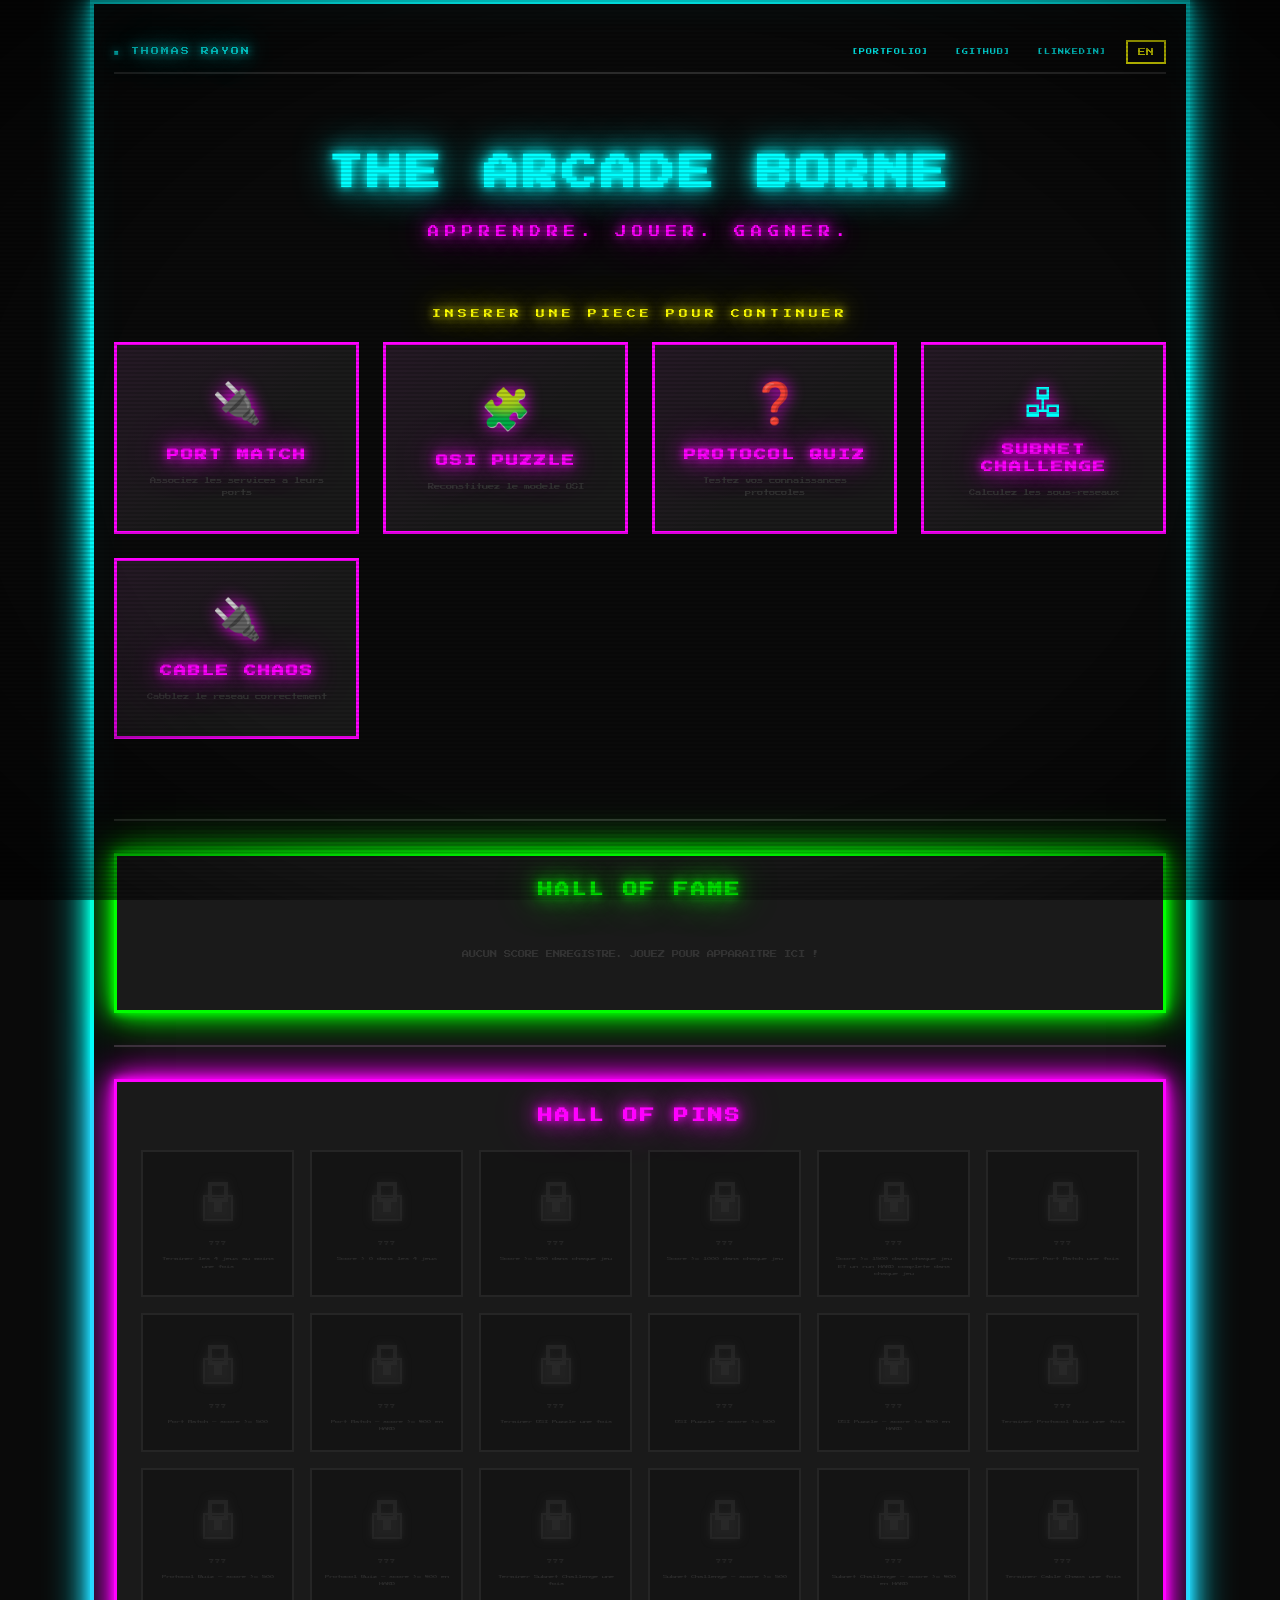
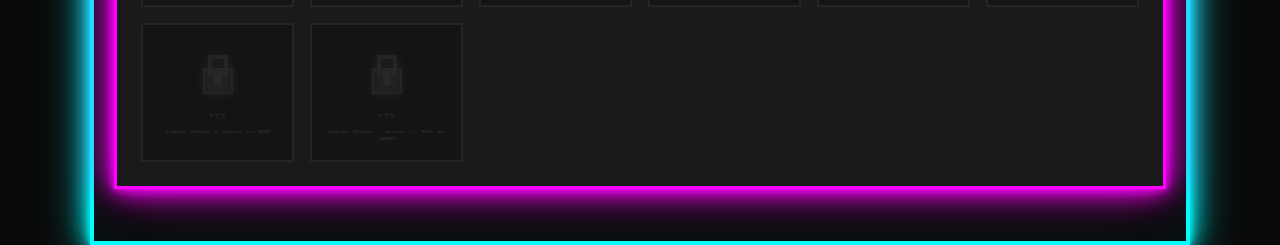
==== index.html @ 7eea2a49 "Initial commit — The Arcade Borne v1.0" ====
<!DOCTYPE html>
<html lang="fr">
<head>
  <meta charset="UTF-8">
  <meta name="viewport" content="width=device-width, initial-scale=1.0">
  <meta name="description" content="The Arcade Borne — Jeux educatifs reseau et systeme. Apprenez les ports, le modele OSI, les protocoles et les sous-reseaux en jouant.">
  <title>THE ARCADE BORNE</title>
  <link rel="preconnect" href="https://fonts.googleapis.com">
  <link rel="preconnect" href="https://fonts.gstatic.com" crossorigin>
  <link href="https://fonts.googleapis.com/css2?family=Press+Start+2P&display=swap" rel="stylesheet">
  <link rel="stylesheet" href="css/style.css">
</head>
<body>

  <main class="arcade-screen" role="main">

    <!-- HEADER -->
    <header class="site-header">
      <span class="site-header__logo">&#x25A0; THOMAS RAYON</span>
      <div class="site-header__controls">
        <a href="https://thmsryn.github.io/" class="header-link" target="_blank" rel="noopener" aria-label="Portfolio de Thomas Rayon">[PORTFOLIO]</a>
        <a href="https://github.com/ThmsRyn" class="header-link" target="_blank" rel="noopener" aria-label="GitHub de Thomas Rayon">[GITHUB]</a>
        <a href="https://www.linkedin.com/in/thomas-rayon-6a90001b5/" class="header-link" target="_blank" rel="noopener" aria-label="LinkedIn de Thomas Rayon">[LINKEDIN]</a>
        <button
          id="lang-toggle"
          class="btn-lang"
          aria-label="Changer de langue"
        >EN</button>
      </div>
    </header>

    <!-- HERO -->
    <section class="hero" aria-labelledby="site-title">
      <h1 class="hero__title" id="site-title" data-i18n="site_title">THE ARCADE BORNE</h1>
      <p class="hero__subtitle" data-i18n="site_subtitle">APPRENDRE. JOUER. GAGNER.</p>
    </section>

    <!-- INSERT COIN -->
    <p class="insert-coin" aria-hidden="true" data-i18n="insert_coin">INSERER UNE PIECE POUR CONTINUER</p>

    <!-- GAME GRID -->
    <section aria-label="Jeux disponibles">
      <div class="game-grid">

        <a href="games/port-match.html" class="game-card" aria-label="Port Match — Associez les services a leurs ports">
          <div class="game-card__icon" aria-hidden="true">&#x1F50C;</div>
          <h2 class="game-card__title" data-i18n="game_port_match">PORT MATCH</h2>
          <p class="game-card__desc" data-i18n="desc_port_match">Associez les services a leurs ports</p>
        </a>

        <a href="games/osi-puzzle.html" class="game-card" aria-label="OSI Puzzle — Reconstituez le modele OSI">
          <div class="game-card__icon" aria-hidden="true">&#x1F9E9;</div>
          <h2 class="game-card__title" data-i18n="game_osi_puzzle">OSI PUZZLE</h2>
          <p class="game-card__desc" data-i18n="desc_osi_puzzle">Reconstituez le modele OSI</p>
        </a>

        <a href="games/protocol-quiz.html" class="game-card" aria-label="Protocol Quiz — Testez vos connaissances protocoles">
          <div class="game-card__icon" aria-hidden="true">&#x2753;</div>
          <h2 class="game-card__title" data-i18n="game_protocol_quiz">PROTOCOL QUIZ</h2>
          <p class="game-card__desc" data-i18n="desc_protocol_quiz">Testez vos connaissances protocoles</p>
        </a>

        <a href="games/subnet-challenge.html" class="game-card" aria-label="Subnet Challenge — Calculez les sous-reseaux">
          <div class="game-card__icon" aria-hidden="true">&#x1F5A7;</div>
          <h2 class="game-card__title" data-i18n="game_subnet_challenge">SUBNET CHALLENGE</h2>
          <p class="game-card__desc" data-i18n="desc_subnet_challenge">Calculez les sous-reseaux</p>
        </a>

        <a href="games/cable-chaos.html" class="game-card" aria-label="Cable Chaos — Cabblez le reseau correctement">
          <div class="game-card__icon" aria-hidden="true">&#x1F50C;</div>
          <h2 class="game-card__title" data-i18n="game_cable_chaos">CABLE CHAOS</h2>
          <p class="game-card__desc" data-i18n="desc_cable_chaos">Cabblez le reseau correctement</p>
        </a>

      </div>
    </section>

    <hr class="divider" aria-hidden="true">

    <!-- HALL OF FAME -->
    <section class="hall-of-fame" aria-labelledby="hof-title">
      <h2 class="hall-of-fame__title" id="hof-title" data-i18n="hall_of_fame">HALL OF FAME</h2>
      <div id="hall-of-fame-table" role="region" aria-live="polite">
        <!-- Populated by main.js -->
      </div>
    </section>

    <hr class="divider" aria-hidden="true">

    <!-- HALL OF PINS -->
    <section class="hall-of-pins" aria-labelledby="hop-title">
      <h2 class="hall-of-pins__title" id="hop-title">HALL OF PINS</h2>
      <div id="hall-of-pins-grid" role="region" aria-live="polite">
        <!-- Populated by rewards.js via main.js -->
      </div>
    </section>

  </main>

  <!-- Hidden canvas for ticket generation -->
  <canvas id="ticket-canvas" style="display:none;" aria-hidden="true"></canvas>

  <script src="js/i18n.js"></script>
  <script src="js/scores.js"></script>
  <script src="js/ticket.js"></script>
  <script src="js/rewards.js"></script>
  <script src="js/main.js"></script>

</body>
</html>
---- css/style.css ----
/* ============================================================
   THE ARCADE BORNE — Main Stylesheet
   Design: 1980s arcade aesthetic
   Font: Press Start 2P (Google Fonts)
   ============================================================ */

@import url('https://fonts.googleapis.com/css2?family=Press+Start+2P&display=swap');

/* ============================================================
   CSS CUSTOM PROPERTIES
   ============================================================ */

:root {
  --black:   #0a0a0a;
  --cyan:    #00ffff;
  --magenta: #ff00ff;
  --yellow:  #ffff00;
  --green:   #00ff00;
  --red:     #ff0000;
  --white:   #ffffff;
  --grey:    #333333;
  --dark-grey: #1a1a1a;

  --glow-cyan:    0 0 8px #00ffff, 0 0 20px #00ffff, 0 0 40px #00ffff;
  --glow-magenta: 0 0 8px #ff00ff, 0 0 20px #ff00ff, 0 0 40px #ff00ff;
  --glow-yellow:  0 0 8px #ffff00, 0 0 20px #ffff00, 0 0 40px #ffff00;
  --glow-green:   0 0 8px #00ff00, 0 0 20px #00ff00, 0 0 40px #00ff00;
  --glow-red:     0 0 8px #ff0000, 0 0 20px #ff0000, 0 0 40px #ff0000;

  --font: 'Press Start 2P', monospace;
}

/* ============================================================
   RESET & BASE
   ============================================================ */

*, *::before, *::after {
  box-sizing: border-box;
  margin: 0;
  padding: 0;
}

html {
  font-size: 16px;
  scroll-behavior: smooth;
}

body {
  background-color: var(--black);
  color: var(--white);
  font-family: var(--font);
  min-height: 100vh;
  overflow-x: hidden;
  position: relative;
}

/* ============================================================
   SCANLINES EFFECT (CRT)
   ============================================================ */

body::before {
  content: '';
  position: fixed;
  top: 0;
  left: 0;
  width: 100%;
  height: 100%;
  background: repeating-linear-gradient(
    0deg,
    transparent,
    transparent 2px,
    rgba(0, 0, 0, 0.15) 2px,
    rgba(0, 0, 0, 0.15) 4px
  );
  pointer-events: none;
  z-index: 9999;
}

/* CRT screen vignette */
body::after {
  content: '';
  position: fixed;
  top: 0;
  left: 0;
  width: 100%;
  height: 100%;
  background: radial-gradient(
    ellipse at center,
    transparent 60%,
    rgba(0, 0, 0, 0.6) 100%
  );
  pointer-events: none;
  z-index: 9998;
}

/* ============================================================
   TYPOGRAPHY
   ============================================================ */

h1, h2, h3, h4, h5, h6 {
  font-family: var(--font);
  line-height: 1.4;
}

p, span, a, button, input, label {
  font-family: var(--font);
}

a {
  color: var(--cyan);
  text-decoration: none;
}

a:hover {
  color: var(--yellow);
  text-shadow: var(--glow-yellow);
}

/* ============================================================
   ARCADE CONTAINER (main CRT screen wrapper)
   ============================================================ */

.arcade-screen {
  max-width: 1100px;
  margin: 0 auto;
  padding: 20px;
  border: 4px solid var(--cyan);
  box-shadow: var(--glow-cyan), inset 0 0 40px rgba(0, 255, 255, 0.05);
  min-height: 100vh;
  position: relative;
}

.arcade-screen--narrow {
  max-width: 800px;
}

/* ============================================================
   SITE HEADER
   ============================================================ */

.site-header {
  display: flex;
  justify-content: space-between;
  align-items: center;
  padding: 16px 0 8px;
  border-bottom: 2px solid var(--grey);
  margin-bottom: 32px;
  flex-wrap: wrap;
  gap: 12px;
}

.site-header__logo {
  font-size: 0.5rem;
  color: var(--cyan);
  text-shadow: var(--glow-cyan);
  text-transform: uppercase;
  letter-spacing: 2px;
}

.site-header__controls {
  display: flex;
  gap: 12px;
  align-items: center;
}

/* ============================================================
   HEADER SOCIAL LINKS
   ============================================================ */

.header-link {
  font-family: var(--font);
  font-size: 0.38rem;
  color: var(--cyan);
  text-decoration: none;
  text-transform: uppercase;
  letter-spacing: 1px;
  padding: 4px 6px;
  border: 1px solid transparent;
  transition: color 0.1s, text-shadow 0.1s, border-color 0.1s;
  white-space: nowrap;
}

.header-link:hover,
.header-link:focus {
  color: var(--magenta);
  text-shadow: var(--glow-magenta);
  border-color: var(--magenta);
  outline: none;
}

/* ============================================================
   LANG TOGGLE BUTTON
   ============================================================ */

.btn-lang {
  background: transparent;
  border: 2px solid var(--yellow);
  color: var(--yellow);
  font-family: var(--font);
  font-size: 0.5rem;
  padding: 6px 10px;
  cursor: pointer;
  text-transform: uppercase;
  transition: background 0.1s, box-shadow 0.1s;
  image-rendering: pixelated;
}

.btn-lang:hover,
.btn-lang:focus {
  background: var(--yellow);
  color: var(--black);
  box-shadow: var(--glow-yellow);
  outline: none;
}

/* ============================================================
   BACK BUTTON
   ============================================================ */

.btn-back {
  background: transparent;
  border: 2px solid var(--grey);
  color: var(--grey);
  font-family: var(--font);
  font-size: 0.5rem;
  padding: 6px 10px;
  cursor: pointer;
  text-transform: uppercase;
  transition: all 0.1s;
}

.btn-back:hover,
.btn-back:focus {
  border-color: var(--cyan);
  color: var(--cyan);
  box-shadow: var(--glow-cyan);
  outline: none;
}

/* ============================================================
   HERO TITLE
   ============================================================ */

.hero {
  text-align: center;
  padding: 40px 0 48px;
}

.hero__title {
  font-size: clamp(1.2rem, 4vw, 2.2rem);
  color: var(--cyan);
  text-shadow: var(--glow-cyan);
  text-transform: uppercase;
  letter-spacing: 4px;
  animation: blink-glow 1.4s infinite;
  margin-bottom: 24px;
  line-height: 1.6;
}

.hero__subtitle {
  font-size: clamp(0.45rem, 1.5vw, 0.7rem);
  color: var(--magenta);
  text-shadow: var(--glow-magenta);
  letter-spacing: 6px;
  text-transform: uppercase;
  animation: blink-subtle 2s infinite;
}

/* ============================================================
   GAME GRID (main menu)
   ============================================================ */

.game-grid {
  display: grid;
  grid-template-columns: repeat(auto-fit, minmax(220px, 1fr));
  gap: 24px;
  padding: 0 0 48px;
}

.game-card {
  display: flex;
  flex-direction: column;
  align-items: center;
  justify-content: center;
  border: 3px solid var(--magenta);
  padding: 32px 16px;
  background: var(--dark-grey);
  cursor: pointer;
  text-decoration: none;
  transition: all 0.1s;
  position: relative;
  overflow: hidden;
  min-height: 180px;
}

.game-card::before {
  content: '';
  position: absolute;
  top: 0; left: 0;
  width: 100%; height: 100%;
  background: linear-gradient(135deg, rgba(255,0,255,0.05) 0%, transparent 60%);
  pointer-events: none;
}

.game-card:hover,
.game-card:focus {
  border-color: var(--yellow);
  box-shadow: var(--glow-yellow);
  transform: translateY(-2px);
  outline: none;
}

.game-card:hover .game-card__title {
  color: var(--yellow);
  text-shadow: var(--glow-yellow);
}

.game-card__icon {
  font-size: 2.5rem;
  margin-bottom: 20px;
  filter: drop-shadow(0 0 8px var(--magenta));
}

.game-card__title {
  font-size: clamp(0.55rem, 1.8vw, 0.75rem);
  color: var(--magenta);
  text-shadow: var(--glow-magenta);
  text-transform: uppercase;
  letter-spacing: 2px;
  text-align: center;
  transition: all 0.1s;
}

.game-card__desc {
  font-size: 0.4rem;
  color: var(--grey);
  text-align: center;
  margin-top: 12px;
  line-height: 1.8;
}

/* ============================================================
   INSERT COIN PROMPT
   ============================================================ */

.insert-coin {
  text-align: center;
  font-size: 0.55rem;
  color: var(--yellow);
  text-shadow: var(--glow-yellow);
  text-transform: uppercase;
  letter-spacing: 4px;
  animation: blink 1s infinite;
  margin: 24px 0;
}

/* ============================================================
   HALL OF FAME / SCORES TABLE
   ============================================================ */

.hall-of-fame {
  border: 3px solid var(--green);
  padding: 24px;
  background: var(--dark-grey);
  box-shadow: var(--glow-green);
  margin-bottom: 32px;
}

.hall-of-fame__title {
  font-size: clamp(0.6rem, 2vw, 0.9rem);
  color: var(--green);
  text-shadow: var(--glow-green);
  text-align: center;
  margin-bottom: 24px;
  text-transform: uppercase;
  letter-spacing: 3px;
  animation: blink-subtle 2.5s infinite;
}

.scores-table {
  width: 100%;
  border-collapse: collapse;
  font-size: 0.4rem;
}

.scores-table th {
  color: var(--yellow);
  text-shadow: var(--glow-yellow);
  padding: 8px 6px;
  text-align: left;
  border-bottom: 2px solid var(--yellow);
  text-transform: uppercase;
  letter-spacing: 1px;
}

.scores-table td {
  padding: 8px 6px;
  border-bottom: 1px solid var(--grey);
}

.scores-table tr:nth-child(odd) td {
  background: rgba(0, 255, 0, 0.04);
}

.scores-table tr:nth-child(even) td {
  background: rgba(0, 0, 0, 0.2);
}

.scores-table tr:first-child td {
  color: var(--yellow);
  text-shadow: var(--glow-yellow);
}

.scores-table tr:nth-child(2) td {
  color: #cccccc;
}

.scores-table tr:nth-child(3) td {
  color: #cd7f32;
}

.score-rank {
  color: var(--green);
  text-shadow: var(--glow-green);
}

.score-initials {
  color: var(--cyan);
  text-shadow: var(--glow-cyan);
}

.no-scores {
  text-align: center;
  color: var(--grey);
  font-size: 0.45rem;
  padding: 24px;
  line-height: 2;
}

/* ============================================================
   GAME PAGE LAYOUT
   ============================================================ */

.game-header {
  display: flex;
  justify-content: space-between;
  align-items: center;
  margin-bottom: 24px;
  flex-wrap: wrap;
  gap: 12px;
}

.game-title {
  font-size: clamp(0.7rem, 2.5vw, 1.1rem);
  color: var(--cyan);
  text-shadow: var(--glow-cyan);
  text-transform: uppercase;
  letter-spacing: 2px;
}

.game-hud {
  display: flex;
  gap: 24px;
  align-items: center;
  flex-wrap: wrap;
}

.hud-item {
  font-size: 0.45rem;
  text-transform: uppercase;
}

.hud-item__label {
  color: var(--grey);
  display: block;
  margin-bottom: 4px;
}

.hud-item__value {
  color: var(--yellow);
  text-shadow: var(--glow-yellow);
  font-size: 0.65rem;
}

/* ============================================================
   DIFFICULTY SELECTOR
   ============================================================ */

.difficulty-selector {
  text-align: center;
  padding: 48px 16px;
}

.difficulty-selector__title {
  font-size: clamp(0.6rem, 2vw, 0.9rem);
  color: var(--cyan);
  text-shadow: var(--glow-cyan);
  margin-bottom: 40px;
  text-transform: uppercase;
  letter-spacing: 2px;
}

.difficulty-buttons {
  display: flex;
  flex-wrap: wrap;
  justify-content: center;
  gap: 20px;
  margin-bottom: 32px;
}

/* ============================================================
   BUTTONS
   ============================================================ */

.btn {
  font-family: var(--font);
  font-size: 0.55rem;
  text-transform: uppercase;
  padding: 12px 20px;
  border: 3px solid;
  background: transparent;
  cursor: pointer;
  letter-spacing: 1px;
  transition: all 0.1s;
  image-rendering: pixelated;
  line-height: 1.4;
}

.btn:focus {
  outline: 2px solid var(--white);
  outline-offset: 2px;
}

.btn--easy {
  border-color: var(--green);
  color: var(--green);
}

.btn--easy:hover,
.btn--easy:focus {
  background: var(--green);
  color: var(--black);
  box-shadow: var(--glow-green);
}

.btn--medium {
  border-color: var(--yellow);
  color: var(--yellow);
}

.btn--medium:hover,
.btn--medium:focus {
  background: var(--yellow);
  color: var(--black);
  box-shadow: var(--glow-yellow);
}

.btn--hard {
  border-color: var(--red);
  color: var(--red);
}

.btn--hard:hover,
.btn--hard:focus {
  background: var(--red);
  color: var(--black);
  box-shadow: var(--glow-red);
}

.btn--primary {
  border-color: var(--cyan);
  color: var(--cyan);
}

.btn--primary:hover,
.btn--primary:focus {
  background: var(--cyan);
  color: var(--black);
  box-shadow: var(--glow-cyan);
}

.btn--magenta {
  border-color: var(--magenta);
  color: var(--magenta);
}

.btn--magenta:hover,
.btn--magenta:focus {
  background: var(--magenta);
  color: var(--black);
  box-shadow: var(--glow-magenta);
}

.btn--disabled,
.btn:disabled {
  border-color: var(--grey);
  color: var(--grey);
  cursor: not-allowed;
  opacity: 0.5;
}

.btn--disabled:hover {
  background: transparent;
  box-shadow: none;
  color: var(--grey);
}

.btn--large {
  font-size: 0.65rem;
  padding: 16px 28px;
}

.btn--small {
  font-size: 0.4rem;
  padding: 8px 12px;
}

/* ============================================================
   GAME AREA
   ============================================================ */

.game-area {
  border: 3px solid var(--grey);
  padding: 24px;
  background: rgba(0, 0, 0, 0.4);
  min-height: 300px;
  position: relative;
}

.game-result {
  text-align: center;
  padding: 48px 16px;
}

.game-result__title {
  font-size: clamp(0.8rem, 3vw, 1.4rem);
  text-transform: uppercase;
  letter-spacing: 3px;
  margin-bottom: 24px;
  animation: blink-glow 1s infinite;
}

.game-result__title--win {
  color: var(--yellow);
  text-shadow: var(--glow-yellow);
}

.game-result__title--lose {
  color: var(--red);
  text-shadow: var(--glow-red);
}

.game-result__score {
  font-size: clamp(1rem, 4vw, 2rem);
  color: var(--green);
  text-shadow: var(--glow-green);
  margin-bottom: 32px;
}

.game-result__actions {
  display: flex;
  flex-wrap: wrap;
  justify-content: center;
  gap: 16px;
  margin-top: 24px;
}

/* ============================================================
   SCORE ENTRY (3-letter initials)
   ============================================================ */

.score-entry {
  text-align: center;
  padding: 32px 16px;
  border: 3px solid var(--yellow);
  background: var(--dark-grey);
  box-shadow: var(--glow-yellow);
  margin: 24px 0;
}

.score-entry__title {
  font-size: 0.65rem;
  color: var(--yellow);
  text-shadow: var(--glow-yellow);
  margin-bottom: 24px;
  text-transform: uppercase;
}

.score-entry__letters {
  display: flex;
  justify-content: center;
  gap: 12px;
  margin-bottom: 24px;
}

.letter-slot {
  display: flex;
  flex-direction: column;
  align-items: center;
  gap: 8px;
}

.letter-slot__btn {
  background: transparent;
  border: none;
  color: var(--cyan);
  font-family: var(--font);
  font-size: 0.9rem;
  cursor: pointer;
  padding: 4px 8px;
  line-height: 1;
  transition: color 0.1s, text-shadow 0.1s;
}

.letter-slot__btn:hover {
  color: var(--yellow);
  text-shadow: var(--glow-yellow);
}

.letter-slot__char {
  font-size: 1.4rem;
  color: var(--white);
  text-shadow: 0 0 10px rgba(255,255,255,0.5);
  border: 2px solid var(--cyan);
  width: 52px;
  height: 52px;
  display: flex;
  align-items: center;
  justify-content: center;
  box-shadow: var(--glow-cyan);
}

.letter-slot__active .letter-slot__char {
  border-color: var(--yellow);
  box-shadow: var(--glow-yellow);
  animation: blink-border 0.7s infinite;
}

/* ============================================================
   PORT MATCH GAME
   ============================================================ */

.port-match-grid {
  display: grid;
  grid-template-columns: 1fr 1fr;
  gap: 32px;
  margin: 24px 0;
}

.port-match-col__title {
  font-size: 0.45rem;
  color: var(--grey);
  text-transform: uppercase;
  letter-spacing: 2px;
  margin-bottom: 12px;
  text-align: center;
}

.port-item {
  display: block;
  width: 100%;
  font-family: var(--font);
  font-size: 0.45rem;
  padding: 10px 14px;
  border: 2px solid var(--grey);
  background: var(--dark-grey);
  color: var(--white);
  cursor: pointer;
  text-align: left;
  margin-bottom: 8px;
  transition: all 0.1s;
  text-transform: uppercase;
  letter-spacing: 1px;
}

.port-item:hover,
.port-item.selected {
  border-color: var(--cyan);
  color: var(--cyan);
  box-shadow: var(--glow-cyan);
  background: rgba(0, 255, 255, 0.05);
}

.port-item.matched {
  border-color: var(--green);
  color: var(--green);
  background: rgba(0, 255, 0, 0.08);
  cursor: default;
  animation: match-flash 0.3s ease;
}

.port-item.error {
  border-color: var(--red);
  color: var(--red);
  background: rgba(255, 0, 0, 0.08);
  animation: error-flash 0.3s ease;
}

.port-item.matched:hover {
  box-shadow: none;
}

/* ============================================================
   OSI PUZZLE GAME
   ============================================================ */

.osi-layout {
  display: grid;
  grid-template-columns: 1fr 1fr;
  gap: 32px;
  align-items: start;
}

.osi-pieces {
  display: flex;
  flex-direction: column;
  gap: 8px;
}

.osi-slots {
  display: flex;
  flex-direction: column;
  gap: 8px;
}

.osi-piece {
  padding: 12px 16px;
  border: 2px solid var(--magenta);
  background: var(--dark-grey);
  color: var(--magenta);
  font-family: var(--font);
  font-size: 0.4rem;
  cursor: grab;
  text-transform: uppercase;
  letter-spacing: 1px;
  transition: all 0.1s;
  user-select: none;
}

.osi-piece:hover {
  border-color: var(--yellow);
  color: var(--yellow);
  box-shadow: var(--glow-yellow);
}

.osi-piece.dragging {
  opacity: 0.4;
  cursor: grabbing;
}

.osi-piece.placed {
  opacity: 0.3;
  cursor: default;
  border-color: var(--grey);
  color: var(--grey);
}

.osi-slot {
  min-height: 48px;
  padding: 10px 16px;
  border: 2px dashed var(--grey);
  background: rgba(0,0,0,0.3);
  font-family: var(--font);
  font-size: 0.4rem;
  color: var(--grey);
  text-transform: uppercase;
  letter-spacing: 1px;
  transition: all 0.1s;
  display: flex;
  align-items: center;
  gap: 8px;
}

.osi-slot.drag-over {
  border-color: var(--cyan);
  color: var(--cyan);
  background: rgba(0, 255, 255, 0.05);
  box-shadow: var(--glow-cyan);
}

.osi-slot.correct {
  border-color: var(--green);
  border-style: solid;
  color: var(--green);
  background: rgba(0, 255, 0, 0.08);
  box-shadow: var(--glow-green);
}

.osi-slot.incorrect {
  border-color: var(--red);
  border-style: solid;
  color: var(--red);
  background: rgba(255, 0, 0, 0.08);
  animation: error-flash 0.4s ease;
}

.osi-slot__num {
  color: var(--yellow);
  text-shadow: var(--glow-yellow);
  min-width: 20px;
}

.osi-slot__hint {
  color: var(--grey);
  font-size: 0.35rem;
}

/* Mobile tap fallback for OSI */
.osi-piece--tappable {
  cursor: pointer;
}

.osi-piece--selected {
  border-color: var(--yellow);
  color: var(--yellow);
  box-shadow: var(--glow-yellow);
  animation: blink-border 0.5s infinite;
}

/* ============================================================
   PROTOCOL QUIZ GAME
   ============================================================ */

.quiz-question {
  font-size: clamp(0.45rem, 1.5vw, 0.6rem);
  color: var(--white);
  line-height: 2;
  margin-bottom: 32px;
  padding: 20px;
  border-left: 4px solid var(--cyan);
  background: rgba(0, 255, 255, 0.03);
}

.quiz-answers {
  display: grid;
  grid-template-columns: 1fr 1fr;
  gap: 16px;
  margin-bottom: 24px;
}

.quiz-answer {
  font-family: var(--font);
  font-size: 0.4rem;
  padding: 14px 12px;
  border: 2px solid var(--grey);
  background: var(--dark-grey);
  color: var(--white);
  cursor: pointer;
  text-align: left;
  line-height: 1.8;
  transition: all 0.1s;
  text-transform: uppercase;
}

.quiz-answer:hover {
  border-color: var(--cyan);
  color: var(--cyan);
  box-shadow: var(--glow-cyan);
}

.quiz-answer.correct {
  border-color: var(--green);
  color: var(--green);
  background: rgba(0, 255, 0, 0.08);
  box-shadow: var(--glow-green);
  cursor: default;
}

.quiz-answer.wrong {
  border-color: var(--red);
  color: var(--red);
  background: rgba(255, 0, 0, 0.08);
  box-shadow: var(--glow-red);
  cursor: default;
}

.quiz-answer:disabled {
  cursor: default;
}

.quiz-explanation {
  font-size: 0.38rem;
  color: var(--yellow);
  line-height: 2;
  padding: 12px 16px;
  border: 1px solid var(--yellow);
  background: rgba(255, 255, 0, 0.03);
  margin-top: 16px;
}

.quiz-progress {
  font-size: 0.4rem;
  color: var(--grey);
  text-align: right;
  margin-bottom: 16px;
}

.quiz-timer {
  font-size: 0.6rem;
  color: var(--red);
  text-shadow: var(--glow-red);
  text-align: center;
  animation: blink 0.5s infinite;
}

/* ============================================================
   SUBNET CHALLENGE GAME
   ============================================================ */

.subnet-problem {
  text-align: center;
  padding: 24px;
  border: 2px solid var(--cyan);
  background: rgba(0, 255, 255, 0.03);
  margin-bottom: 24px;
}

.subnet-ip {
  font-size: clamp(1rem, 4vw, 1.8rem);
  color: var(--cyan);
  text-shadow: var(--glow-cyan);
  margin-bottom: 12px;
  letter-spacing: 2px;
}

.subnet-mask {
  font-size: clamp(0.6rem, 2vw, 0.9rem);
  color: var(--magenta);
  text-shadow: var(--glow-magenta);
}

.subnet-fields {
  display: grid;
  grid-template-columns: 1fr 1fr;
  gap: 16px;
  margin-bottom: 24px;
}

.subnet-field {
  display: flex;
  flex-direction: column;
  gap: 8px;
}

.subnet-field__label {
  font-size: 0.38rem;
  color: var(--grey);
  text-transform: uppercase;
  letter-spacing: 1px;
}

.subnet-field__input {
  font-family: var(--font);
  font-size: 0.5rem;
  padding: 10px 12px;
  background: var(--dark-grey);
  border: 2px solid var(--grey);
  color: var(--white);
  text-transform: uppercase;
  letter-spacing: 1px;
  transition: border-color 0.1s, box-shadow 0.1s;
  width: 100%;
}

.subnet-field__input:focus {
  outline: none;
  border-color: var(--cyan);
  box-shadow: var(--glow-cyan);
  color: var(--cyan);
}

.subnet-field__input.correct {
  border-color: var(--green);
  color: var(--green);
  box-shadow: var(--glow-green);
}

.subnet-field__input.wrong {
  border-color: var(--red);
  color: var(--red);
  box-shadow: var(--glow-red);
}

.subnet-explanation {
  padding: 16px;
  border: 1px solid var(--yellow);
  background: rgba(255, 255, 0, 0.03);
  font-size: 0.38rem;
  color: var(--yellow);
  line-height: 2;
}

.subnet-explanation__title {
  color: var(--yellow);
  text-shadow: var(--glow-yellow);
  margin-bottom: 12px;
  font-size: 0.45rem;
}

/* ============================================================
   PIXEL DECORATIONS (used in ticket / header)
   ============================================================ */

.pixel-coin {
  display: inline-block;
  width: 16px;
  height: 16px;
  background: var(--yellow);
  border: 2px solid #aa8800;
  box-shadow: 0 0 6px var(--yellow);
  image-rendering: pixelated;
  border-radius: 0;
  vertical-align: middle;
  margin: 0 4px;
}

.pixel-star {
  display: inline-block;
  color: var(--yellow);
  text-shadow: var(--glow-yellow);
  font-size: 1rem;
  vertical-align: middle;
}

/* ============================================================
   FLASH MESSAGES
   ============================================================ */

.flash-message {
  position: fixed;
  top: 24px;
  left: 50%;
  transform: translateX(-50%);
  padding: 12px 24px;
  font-size: 0.5rem;
  text-transform: uppercase;
  letter-spacing: 2px;
  z-index: 10000;
  border: 2px solid;
  animation: flash-in 0.2s ease;
}

.flash-message--success {
  background: rgba(0, 255, 0, 0.15);
  border-color: var(--green);
  color: var(--green);
  box-shadow: var(--glow-green);
}

.flash-message--error {
  background: rgba(255, 0, 0, 0.15);
  border-color: var(--red);
  color: var(--red);
  box-shadow: var(--glow-red);
}

/* ============================================================
   CANVAS (ticket)
   ============================================================ */

#ticket-canvas {
  display: none;
}

/* ============================================================
   UTILITY CLASSES
   ============================================================ */

.text-center { text-align: center; }
.text-cyan    { color: var(--cyan); text-shadow: var(--glow-cyan); }
.text-magenta { color: var(--magenta); text-shadow: var(--glow-magenta); }
.text-yellow  { color: var(--yellow); text-shadow: var(--glow-yellow); }
.text-green   { color: var(--green); text-shadow: var(--glow-green); }
.text-red     { color: var(--red); text-shadow: var(--glow-red); }
.text-grey    { color: var(--grey); }

.mt-sm  { margin-top: 8px; }
.mt-md  { margin-top: 16px; }
.mt-lg  { margin-top: 32px; }
.mt-xl  { margin-top: 48px; }
.mb-sm  { margin-bottom: 8px; }
.mb-md  { margin-bottom: 16px; }
.mb-lg  { margin-bottom: 32px; }

.flex-center {
  display: flex;
  justify-content: center;
  align-items: center;
  gap: 16px;
  flex-wrap: wrap;
}

.divider {
  border: none;
  border-top: 2px solid var(--grey);
  margin: 32px 0;
}

.section-title {
  font-size: clamp(0.55rem, 1.8vw, 0.8rem);
  text-transform: uppercase;
  letter-spacing: 3px;
  margin-bottom: 24px;
}

.badge {
  display: inline-block;
  padding: 4px 8px;
  font-size: 0.35rem;
  text-transform: uppercase;
  letter-spacing: 1px;
  border: 1px solid;
}

.badge--easy   { border-color: var(--green);   color: var(--green); }
.badge--medium { border-color: var(--yellow);  color: var(--yellow); }
.badge--hard   { border-color: var(--red);     color: var(--red); }

/* ============================================================
   ANIMATIONS
   ============================================================ */

@keyframes blink {
  0%, 49% { opacity: 1; }
  50%, 100% { opacity: 0; }
}

@keyframes blink-subtle {
  0%, 70% { opacity: 1; }
  85% { opacity: 0.3; }
  100% { opacity: 1; }
}

@keyframes blink-glow {
  0%, 100% {
    text-shadow: var(--glow-cyan);
    opacity: 1;
  }
  50% {
    text-shadow: 0 0 4px var(--cyan);
    opacity: 0.85;
  }
}

@keyframes blink-border {
  0%, 100% { opacity: 1; }
  50% { opacity: 0.4; }
}

@keyframes match-flash {
  0% { background: rgba(0, 255, 0, 0.5); }
  100% { background: rgba(0, 255, 0, 0.08); }
}

@keyframes error-flash {
  0% { background: rgba(255, 0, 0, 0.5); }
  100% { background: rgba(255, 0, 0, 0.08); }
}

@keyframes flash-in {
  from { opacity: 0; transform: translateX(-50%) translateY(-10px); }
  to   { opacity: 1; transform: translateX(-50%) translateY(0); }
}

@keyframes slide-in {
  from { opacity: 0; transform: translateY(20px); }
  to   { opacity: 1; transform: translateY(0); }
}

/* ============================================================
   RESPONSIVE
   ============================================================ */

@media (max-width: 768px) {
  .arcade-screen {
    padding: 12px;
    border-width: 2px;
  }

  .game-grid {
    grid-template-columns: 1fr 1fr;
    gap: 12px;
  }

  .game-card {
    padding: 20px 10px;
    min-height: 130px;
  }

  .game-card__icon {
    font-size: 1.8rem;
    margin-bottom: 12px;
  }

  .port-match-grid {
    grid-template-columns: 1fr;
    gap: 16px;
  }

  .osi-layout {
    grid-template-columns: 1fr;
  }

  .quiz-answers {
    grid-template-columns: 1fr;
  }

  .subnet-fields {
    grid-template-columns: 1fr;
  }

  .score-entry__letters {
    gap: 8px;
  }

  .letter-slot__char {
    width: 40px;
    height: 40px;
    font-size: 1.1rem;
  }

  .scores-table {
    font-size: 0.35rem;
  }

  .scores-table th,
  .scores-table td {
    padding: 6px 4px;
  }
}

@media (max-width: 480px) {
  .game-grid {
    grid-template-columns: 1fr;
  }

  .hero__title {
    font-size: 1rem;
    letter-spacing: 2px;
  }

  .hall-of-fame {
    padding: 16px 8px;
  }

  .game-hud {
    gap: 12px;
  }

  .difficulty-buttons {
    flex-direction: column;
    align-items: center;
  }
}

/* ============================================================
   HOW TO PLAY BOX
   ============================================================ */

.htp-box {
  border: 2px dashed var(--cyan);
  background: #111;
  margin: 0 auto 32px;
  max-width: 560px;
  text-align: left;
}

.htp-toggle {
  display: flex;
  justify-content: space-between;
  align-items: center;
  width: 100%;
  padding: 10px 16px;
  background: transparent;
  border: none;
  color: var(--cyan);
  font-family: var(--font);
  font-size: 0.4rem;
  text-transform: uppercase;
  letter-spacing: 2px;
  cursor: pointer;
  gap: 12px;
  transition: color 0.1s;
}

.htp-toggle:hover,
.htp-toggle:focus {
  color: var(--yellow);
  outline: none;
}

.htp-toggle__arrow {
  flex-shrink: 0;
  font-size: 0.5rem;
  color: var(--cyan);
  transition: color 0.1s;
}

.htp-toggle:hover .htp-toggle__arrow,
.htp-toggle:focus .htp-toggle__arrow {
  color: var(--yellow);
}

.htp-content {
  padding: 12px 16px 16px;
  border-top: 1px dashed var(--grey);
}

.htp-text {
  font-family: var(--font);
  font-size: 0.38rem;
  color: var(--white);
  line-height: 2;
  text-transform: uppercase;
  letter-spacing: 0.5px;
}

.htp-text--example {
  color: var(--cyan);
  font-size: 0.35rem;
  opacity: 0.8;
}

@media (max-width: 480px) {
  .htp-text {
    font-size: 0.32rem;
  }
  .htp-text--example {
    font-size: 0.3rem;
  }
}

/* ============================================================
   CABLE CHAOS GAME
   ============================================================ */

.cc-scenario {
  font-size: 0.38rem;
  color: var(--yellow);
  line-height: 2;
  padding: 12px 16px;
  border-left: 4px solid var(--yellow);
  background: rgba(255, 255, 0, 0.03);
  margin-bottom: 20px;
  text-transform: uppercase;
}

/* Network diagram grid */
.cc-diagram {
  margin-bottom: 20px;
  padding: 16px;
  border: 2px dashed var(--grey);
  background: rgba(0, 0, 0, 0.3);
  overflow-x: auto;
}

#cc-nodes {
  min-height: 120px;
}

/* Individual device node */
.cc-node {
  display: flex;
  flex-direction: column;
  align-items: center;
  gap: 6px;
  padding: 10px 8px;
  border: 2px solid var(--cyan);
  background: var(--dark-grey);
  box-shadow: 0 0 6px rgba(0, 255, 255, 0.15);
  text-align: center;
  min-width: 72px;
}

.cc-node__icon {
  font-size: 1.4rem;
  line-height: 1;
  filter: drop-shadow(0 0 4px var(--cyan));
}

.cc-node__label {
  font-family: var(--font);
  font-size: 0.3rem;
  color: var(--cyan);
  text-transform: uppercase;
  letter-spacing: 1px;
  word-break: break-word;
  max-width: 72px;
}

/* Connection panel */
.cc-panel {
  border: 2px solid var(--grey);
  padding: 16px;
  background: rgba(0, 0, 0, 0.3);
  margin-bottom: 16px;
}

.cc-panel__title {
  font-size: 0.4rem;
  color: var(--grey);
  text-transform: uppercase;
  letter-spacing: 2px;
  margin-bottom: 16px;
  text-align: center;
}

.cc-conn-row {
  display: flex;
  flex-wrap: wrap;
  align-items: center;
  gap: 12px;
  padding: 10px 0;
  border-bottom: 1px solid var(--grey);
}

.cc-conn-row:last-child {
  border-bottom: none;
}

.cc-conn-label {
  font-family: var(--font);
  font-size: 0.35rem;
  color: var(--white);
  text-transform: uppercase;
  letter-spacing: 1px;
  min-width: 160px;
  flex-shrink: 0;
}

.cc-cable-options {
  display: flex;
  flex-wrap: wrap;
  gap: 8px;
}

.cc-cable-btn {
  font-family: var(--font);
  font-size: 0.32rem;
  padding: 8px 12px;
  border: 2px solid var(--grey);
  background: var(--dark-grey);
  color: var(--white);
  cursor: pointer;
  text-transform: uppercase;
  letter-spacing: 1px;
  transition: all 0.1s;
}

.cc-cable-btn:hover {
  border-color: var(--cyan);
  color: var(--cyan);
  box-shadow: var(--glow-cyan);
}

.cc-cable-btn--active {
  border-color: var(--magenta);
  color: var(--magenta);
  background: rgba(255, 0, 255, 0.08);
  box-shadow: var(--glow-magenta);
}

.cc-cable-btn--error {
  border-color: var(--red);
  color: var(--red);
  background: rgba(255, 0, 0, 0.1);
  box-shadow: var(--glow-red);
  animation: error-flash 0.4s ease;
}

/* Result overlay (inline feedback inside game area) */
.cc-result-overlay {
  margin-top: 16px;
  padding: 14px 16px;
  border: 2px solid var(--grey);
  background: rgba(0, 0, 0, 0.5);
  font-size: 0.38rem;
  line-height: 2;
  text-transform: uppercase;
}

.cc-result-msg {
  font-size: 0.45rem;
  letter-spacing: 1px;
  margin-bottom: 6px;
}

.cc-result-detail {
  font-size: 0.32rem;
  color: var(--grey);
  line-height: 2;
}

@media (max-width: 768px) {
  .cc-conn-row {
    flex-direction: column;
    align-items: flex-start;
  }
  .cc-conn-label {
    min-width: unset;
  }
  .cc-node__icon {
    font-size: 1.1rem;
  }
  .cc-node__label {
    font-size: 0.26rem;
  }
  .cc-node {
    min-width: 56px;
    padding: 8px 4px;
  }
}

/* ============================================================
   HALL OF PINS
   ============================================================ */

.hall-of-pins {
  border: 3px solid var(--magenta);
  padding: 24px;
  background: var(--dark-grey);
  box-shadow: var(--glow-magenta);
  margin-bottom: 32px;
}

.hall-of-pins__title {
  font-size: clamp(0.6rem, 2vw, 0.9rem);
  color: var(--magenta);
  text-shadow: var(--glow-magenta);
  text-align: center;
  margin-bottom: 24px;
  text-transform: uppercase;
  letter-spacing: 3px;
  animation: blink-subtle 2.5s infinite;
}

.pins-grid {
  display: grid;
  grid-template-columns: repeat(auto-fill, minmax(140px, 1fr));
  gap: 16px;
}

/* ── Individual pin card ──────────────────────────────────── */

.pin-item {
  display: flex;
  flex-direction: column;
  align-items: center;
  padding: 16px 12px;
  border: 2px solid var(--grey);
  background: #0d0d0d;
  text-align: center;
  position: relative;
  transition: border-color 0.15s, box-shadow 0.15s;
  gap: 8px;
}

.pin-item--unlocked {
  border-color: var(--pin-glow, var(--magenta));
  box-shadow: 0 0 8px var(--pin-glow, var(--magenta));
}

.pin-item--unlocked:hover {
  box-shadow: 0 0 16px var(--pin-glow, var(--magenta)), 0 0 4px var(--pin-glow, var(--magenta));
}

.pin-item--locked {
  opacity: 0.45;
}

/* Badge area */
.pin-item__badge {
  width: 64px;
  height: 64px;
  display: flex;
  align-items: center;
  justify-content: center;
  filter: drop-shadow(0 0 4px var(--pin-glow, #444));
}

.pin-item__badge svg {
  width: 100%;
  height: 100%;
}

.pin-item__badge--locked svg {
  filter: none;
  opacity: 0.6;
}

/* Pin name */
.pin-item__name {
  font-size: 0.32rem;
  color: var(--pin-glow, var(--magenta));
  text-shadow: 0 0 6px var(--pin-glow, var(--magenta));
  text-transform: uppercase;
  letter-spacing: 1px;
  line-height: 1.5;
}

.pin-item__name--locked {
  color: var(--grey);
  text-shadow: none;
}

/* Description */
.pin-item__desc {
  font-size: 0.28rem;
  color: #555;
  line-height: 1.7;
}

.pin-item__desc--locked {
  color: #3a3a3a;
}

/* Unlock date */
.pin-item__date {
  font-size: 0.26rem;
  color: #444;
}

/* Download button */
.pin-item__download {
  font-size: 0.28rem;
  padding: 5px 10px;
  margin-top: 4px;
  border-color: var(--pin-glow, var(--magenta));
  color: var(--pin-glow, var(--magenta));
  background: transparent;
  cursor: pointer;
  font-family: var(--font);
  transition: background 0.1s, color 0.1s;
}

.pin-item__download:hover,
.pin-item__download:focus {
  background: var(--pin-glow, var(--magenta));
  color: var(--black);
  outline: none;
}

/* ── Tooltip on hover (desktop) ──────────────────────────── */

.pin-item--unlocked[aria-label]::after {
  content: attr(aria-label);
  position: absolute;
  bottom: calc(100% + 6px);
  left: 50%;
  transform: translateX(-50%);
  background: #111;
  border: 1px solid var(--pin-glow, #555);
  color: var(--pin-glow, #fff);
  padding: 4px 8px;
  font-size: 0.28rem;
  white-space: nowrap;
  pointer-events: none;
  opacity: 0;
  transition: opacity 0.15s;
  z-index: 10;
  font-family: var(--font);
}

.pin-item--unlocked:hover::after {
  opacity: 1;
}

/* ── Responsive ──────────────────────────────────────────── */

@media (max-width: 600px) {
  .pins-grid {
    grid-template-columns: repeat(auto-fill, minmax(110px, 1fr));
    gap: 10px;
  }

  .pin-item__badge {
    width: 48px;
    height: 48px;
  }

  .hall-of-pins {
    padding: 16px 8px;
  }
}
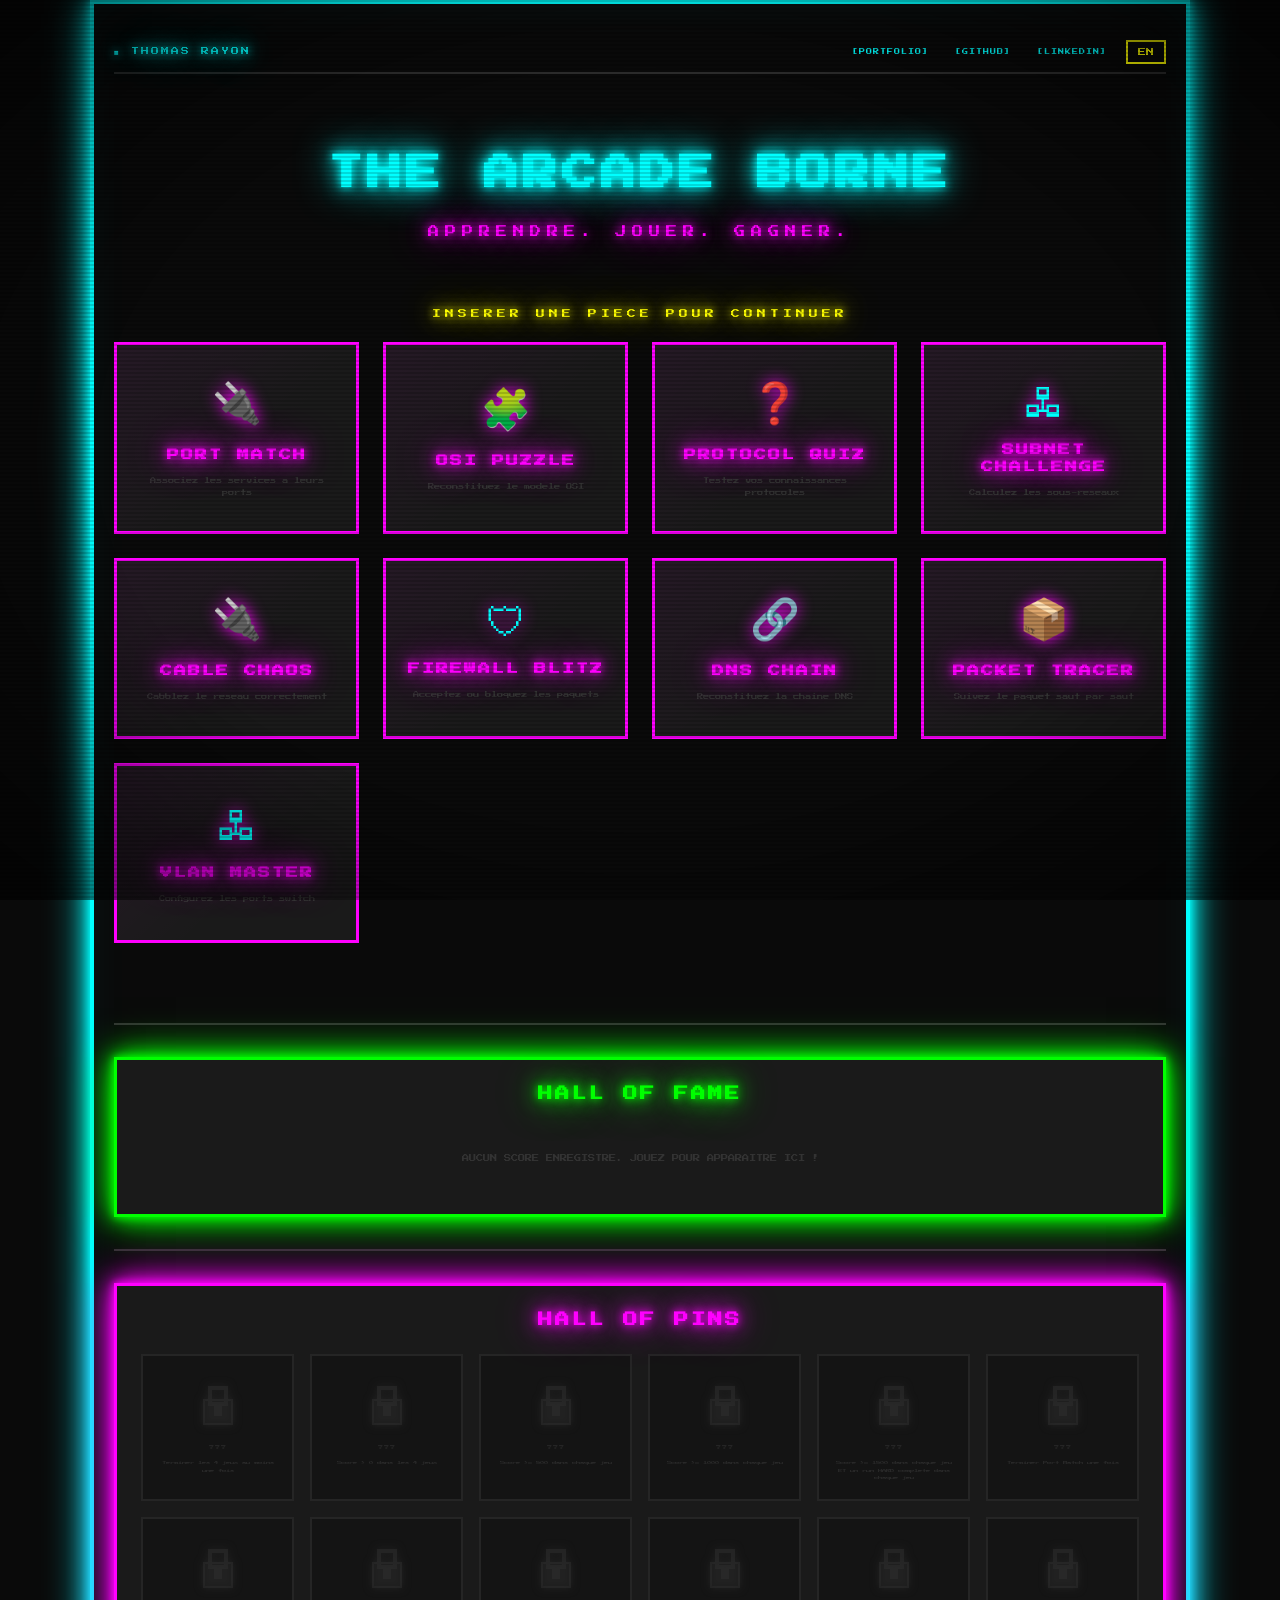
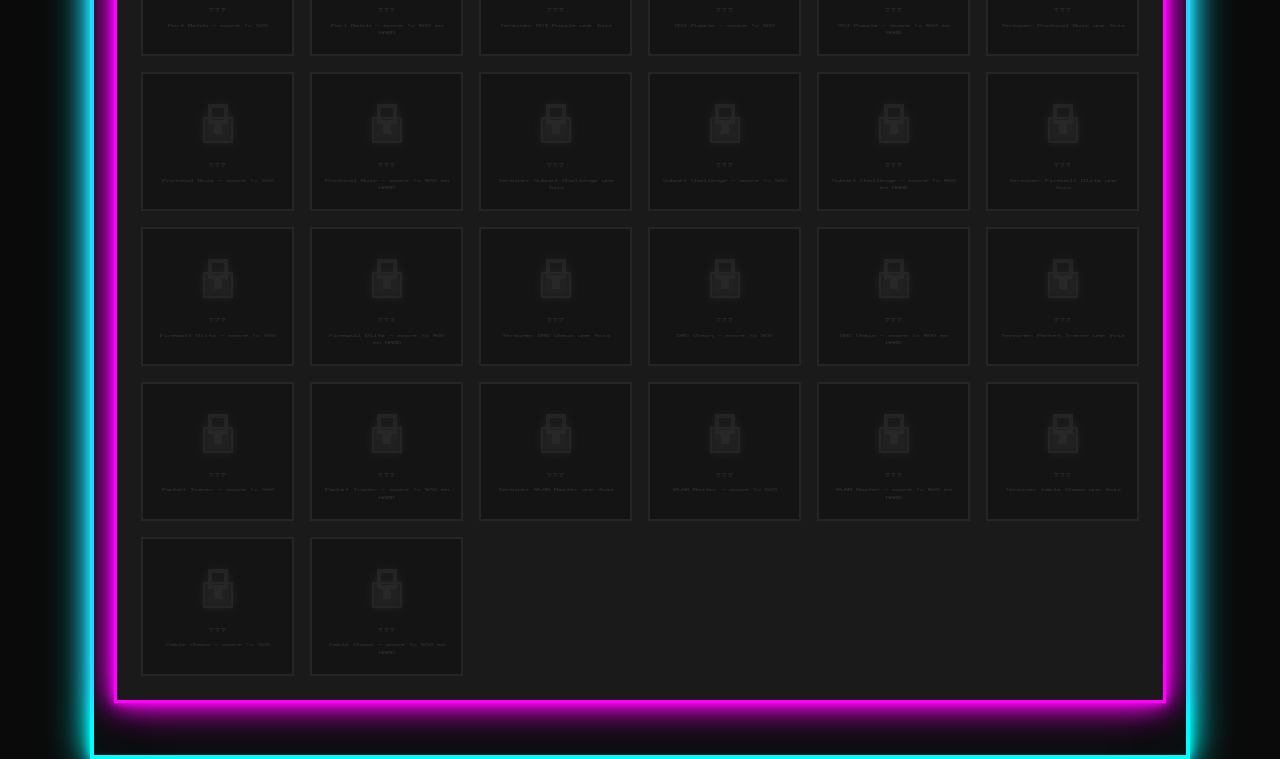
==== commit 9f39443a: "Add 4 new games: Firewall Blitz, DNS Chain, Packet Tracer, VLAN Master - Firewall Blitz: accept/deny" ====
--- a/index.html
+++ b/index.html
@@ -72,6 +72,30 @@
           <p class="game-card__desc" data-i18n="desc_cable_chaos">Cabblez le reseau correctement</p>
         </a>
 
+        <a href="games/firewall-blitz.html" class="game-card" aria-label="Firewall Blitz — Acceptez ou bloquez les paquets">
+          <div class="game-card__icon" aria-hidden="true">&#x1F6E1;</div>
+          <h2 class="game-card__title" data-i18n="game_firewall_blitz">FIREWALL BLITZ</h2>
+          <p class="game-card__desc" data-i18n="desc_firewall_blitz">Acceptez ou bloquez les paquets</p>
+        </a>
+
+        <a href="games/dns-chain.html" class="game-card" aria-label="DNS Chain — Reconstituez la chaine DNS">
+          <div class="game-card__icon" aria-hidden="true">&#x1F517;</div>
+          <h2 class="game-card__title" data-i18n="game_dns_chain">DNS CHAIN</h2>
+          <p class="game-card__desc" data-i18n="desc_dns_chain">Reconstituez la chaine DNS</p>
+        </a>
+
+        <a href="games/packet-tracer.html" class="game-card" aria-label="Packet Tracer — Suivez le paquet saut par saut">
+          <div class="game-card__icon" aria-hidden="true">&#x1F4E6;</div>
+          <h2 class="game-card__title" data-i18n="game_packet_tracer">PACKET TRACER</h2>
+          <p class="game-card__desc" data-i18n="desc_packet_tracer">Suivez le paquet saut par saut</p>
+        </a>
+
+        <a href="games/vlan-master.html" class="game-card" aria-label="VLAN Master — Configurez les ports switch">
+          <div class="game-card__icon" aria-hidden="true">&#x1F5A7;</div>
+          <h2 class="game-card__title" data-i18n="game_vlan_master">VLAN MASTER</h2>
+          <p class="game-card__desc" data-i18n="desc_vlan_master">Configurez les ports switch</p>
+        </a>
+
       </div>
     </section>
 
--- a/css/style.css
+++ b/css/style.css
@@ -1782,3 +1782,278 @@
     padding: 16px 8px;
   }
 }
+
+/* ============================================================
+   FIREWALL BLITZ
+   ============================================================ */
+
+.fb-policy-panel {
+  background: rgba(0,255,255,0.05);
+  border: 1px solid var(--cyan);
+  padding: 12px 16px;
+  margin-bottom: 16px;
+}
+
+.fb-policy-panel__title {
+  font-size: 0.35rem;
+  color: var(--cyan);
+  margin-bottom: 8px;
+  letter-spacing: 0.1em;
+}
+
+.fb-policy-list { list-style: none; padding: 0; }
+
+.fb-rule {
+  font-size: 0.28rem;
+  color: #ccc;
+  padding: 3px 0;
+  border-bottom: 1px solid #222;
+  line-height: 1.6;
+}
+
+.fb-packet-zone { text-align: center; margin: 16px 0; }
+
+.fb-packet-label {
+  font-size: 0.3rem;
+  color: var(--yellow);
+  margin-bottom: 6px;
+  letter-spacing: 0.1em;
+}
+
+.fb-packet {
+  font-size: 0.38rem;
+  color: var(--white);
+  background: #111;
+  border: 2px solid var(--magenta);
+  box-shadow: 0 0 10px var(--magenta);
+  padding: 12px 20px;
+  margin: 8px auto;
+  max-width: 560px;
+  word-break: break-all;
+  line-height: 1.8;
+}
+
+.fb-packet-progress { font-size: 0.28rem; color: #888; margin-top: 4px; }
+
+.fb-timer-bar-wrap {
+  height: 4px;
+  background: #222;
+  border-radius: 2px;
+  margin: 8px auto;
+  max-width: 400px;
+  overflow: hidden;
+}
+
+.fb-timer-bar {
+  height: 100%;
+  width: 100%;
+  background: var(--green);
+  transition: width 0.05s linear;
+}
+
+.fb-verdict-zone {
+  display: flex;
+  gap: 24px;
+  justify-content: center;
+  margin-top: 16px;
+  flex-wrap: wrap;
+}
+
+.fb-verdict-btn {
+  font-family: var(--font);
+  font-size: 0.55rem;
+  padding: 16px 36px;
+  border: 3px solid;
+  cursor: pointer;
+  background: transparent;
+  letter-spacing: 0.08em;
+  transition: background 0.15s, box-shadow 0.15s;
+}
+
+.fb-verdict-btn--accept-style { color: var(--green); border-color: var(--green); }
+.fb-verdict-btn--accept-style:hover:not(:disabled) { background: rgba(0,255,0,0.12); box-shadow: 0 0 12px var(--green); }
+.fb-verdict-btn--deny-style { color: var(--red); border-color: var(--red); }
+.fb-verdict-btn--deny-style:hover:not(:disabled) { background: rgba(255,0,0,0.12); box-shadow: 0 0 12px var(--red); }
+.fb-verdict-btn--correct { background: rgba(0,255,0,0.2) !important; box-shadow: 0 0 16px var(--green) !important; }
+.fb-verdict-btn--wrong   { background: rgba(255,0,0,0.2) !important; box-shadow: 0 0 16px var(--red) !important; }
+.fb-verdict-btn:disabled { opacity: 0.5; cursor: default; }
+
+/* ============================================================
+   DNS CHAIN
+   ============================================================ */
+
+.dc-chain-info { text-align: center; margin-bottom: 14px; }
+
+.dc-chain-title { font-size: 0.38rem; color: var(--cyan); margin-bottom: 4px; }
+
+.dc-chain-desc { font-size: 0.28rem; color: #aaa; line-height: 1.6; }
+
+.dc-layout {
+  display: grid;
+  grid-template-columns: 1fr 1fr;
+  gap: 16px;
+  margin: 12px 0;
+}
+
+.dc-col__title { font-size: 0.3rem; color: var(--yellow); margin-bottom: 8px; letter-spacing: 0.08em; }
+
+.dc-pieces { display: flex; flex-direction: column; gap: 6px; }
+
+.dc-piece {
+  font-size: 0.24rem;
+  color: var(--white);
+  background: #111;
+  border: 1px solid #444;
+  padding: 8px 10px;
+  cursor: pointer;
+  line-height: 1.5;
+  transition: border-color 0.15s, background 0.15s;
+}
+
+.dc-piece:hover { border-color: var(--cyan); background: rgba(0,255,255,0.06); }
+
+.dc-piece--selected {
+  border-color: var(--magenta) !important;
+  background: rgba(255,0,255,0.1) !important;
+  box-shadow: 0 0 8px var(--magenta);
+}
+
+.dc-slots { display: flex; flex-direction: column; gap: 6px; }
+
+.dc-slot {
+  display: flex;
+  align-items: flex-start;
+  gap: 8px;
+  font-size: 0.24rem;
+  border: 1px solid #333;
+  padding: 8px 10px;
+  cursor: pointer;
+  min-height: 36px;
+  line-height: 1.5;
+  transition: border-color 0.15s, background 0.15s;
+}
+
+.dc-slot--empty { border-color: #333; color: #555; background: #0d0d0d; }
+.dc-slot--empty:hover { border-color: #666; }
+.dc-slot--filled { border-color: #555; background: #111; color: var(--white); }
+.dc-slot--filled:hover { border-color: var(--red); }
+.dc-slot--wrong { border-color: var(--red) !important; background: rgba(255,0,0,0.1) !important; }
+
+.dc-slot__num { color: var(--cyan); font-size: 0.28rem; flex-shrink: 0; min-width: 16px; }
+.dc-slot__content { flex: 1; }
+
+.dc-hint { font-size: 0.28rem; text-align: center; margin-top: 8px; min-height: 1.4em; }
+.dc-feedback { font-size: 0.3rem; text-align: center; margin-top: 8px; min-height: 1.4em; }
+.dc-feedback--error   { color: var(--red); }
+.dc-feedback--correct { color: var(--green); }
+
+@media (max-width: 600px) { .dc-layout { grid-template-columns: 1fr; } }
+
+/* ============================================================
+   PACKET TRACER
+   ============================================================ */
+
+.pt-topo-panel {
+  background: rgba(0,255,255,0.04);
+  border: 1px solid #333;
+  padding: 10px 14px;
+  margin-bottom: 12px;
+}
+
+.pt-title { font-size: 0.34rem; color: var(--cyan); margin-bottom: 4px; }
+.pt-topo  { font-size: 0.26rem; color: #aaa; line-height: 1.6; }
+
+.pt-hop-panel {
+  background: #0d0d0d;
+  border: 2px solid var(--yellow);
+  box-shadow: 0 0 8px rgba(255,255,0,0.15);
+  padding: 12px 16px;
+  margin-bottom: 14px;
+}
+
+.pt-device-label { font-size: 0.26rem; color: var(--yellow); margin-bottom: 4px; letter-spacing: 0.1em; }
+.pt-device        { font-size: 0.44rem; color: var(--magenta); margin-bottom: 8px; }
+.pt-question      { font-size: 0.28rem; color: var(--white); line-height: 1.7; }
+
+.pt-choices { display: flex; flex-direction: column; gap: 8px; margin-bottom: 12px; }
+
+.pt-choice {
+  font-family: var(--font);
+  font-size: 0.26rem;
+  color: var(--white);
+  background: #111;
+  border: 1px solid #444;
+  padding: 10px 14px;
+  text-align: left;
+  cursor: pointer;
+  line-height: 1.6;
+  transition: border-color 0.15s, background 0.15s;
+}
+
+.pt-choice:hover:not(:disabled) { border-color: var(--cyan); background: rgba(0,255,255,0.06); }
+.pt-choice--correct { border-color: var(--green) !important; background: rgba(0,255,0,0.1) !important; box-shadow: 0 0 8px var(--green); }
+.pt-choice--wrong   { border-color: var(--red) !important;   background: rgba(255,0,0,0.1) !important; }
+.pt-choice:disabled { cursor: default; }
+
+.pt-feedback          { font-size: 0.26rem; text-align: center; min-height: 1.4em; line-height: 1.6; }
+.pt-feedback--correct { color: var(--green); }
+.pt-feedback--error   { color: var(--red); }
+
+/* ============================================================
+   VLAN MASTER
+   ============================================================ */
+
+.vm-title { font-size: 0.36rem; color: var(--cyan); text-align: center; margin-bottom: 10px; }
+
+.vm-policy-panel {
+  background: rgba(255,255,0,0.04);
+  border: 1px solid var(--yellow);
+  padding: 10px 14px;
+  margin-bottom: 14px;
+}
+
+.vm-policy-panel__title { font-size: 0.3rem; color: var(--yellow); margin-bottom: 6px; letter-spacing: 0.08em; }
+.vm-policy-list { list-style: none; padding: 0; }
+.vm-rule { font-size: 0.25rem; color: #ccc; padding: 3px 0; border-bottom: 1px solid #1a1a1a; line-height: 1.6; }
+
+.vm-table-wrap { overflow-x: auto; margin-bottom: 12px; }
+
+.vm-table { width: 100%; border-collapse: collapse; font-size: 0.24rem; }
+
+.vm-table th {
+  font-size: 0.22rem;
+  color: var(--cyan);
+  border-bottom: 2px solid var(--cyan);
+  padding: 6px 8px;
+  text-align: left;
+  white-space: nowrap;
+}
+
+.vm-table td { padding: 6px 8px; border-bottom: 1px solid #222; vertical-align: middle; }
+
+.vm-port-id { color: var(--magenta); white-space: nowrap; font-size: 0.25rem; }
+.vm-device  { color: #bbb; font-size: 0.23rem; line-height: 1.4; }
+
+.vm-select {
+  font-family: var(--font);
+  font-size: 0.22rem;
+  background: #111;
+  color: var(--white);
+  border: 1px solid #444;
+  padding: 4px 6px;
+  cursor: pointer;
+  min-width: 80px;
+}
+
+.vm-select:focus { outline: none; border-color: var(--cyan); }
+.vm-select--vlan { min-width: 60px; }
+.vm-select--stp  { min-width: 100px; }
+
+.vm-flag-label { display: flex; align-items: center; gap: 6px; font-size: 0.24rem; color: var(--red); cursor: pointer; }
+.vm-flag-cb    { width: 14px; height: 14px; cursor: pointer; accent-color: var(--red); }
+
+.vm-row--correct td { background: rgba(0,255,0,0.07); }
+.vm-row--wrong   td { background: rgba(255,0,0,0.1); }
+
+.vm-feedback          { font-size: 0.3rem; text-align: center; min-height: 1.4em; margin: 8px 0; }
+.vm-feedback--error   { color: var(--red); }
